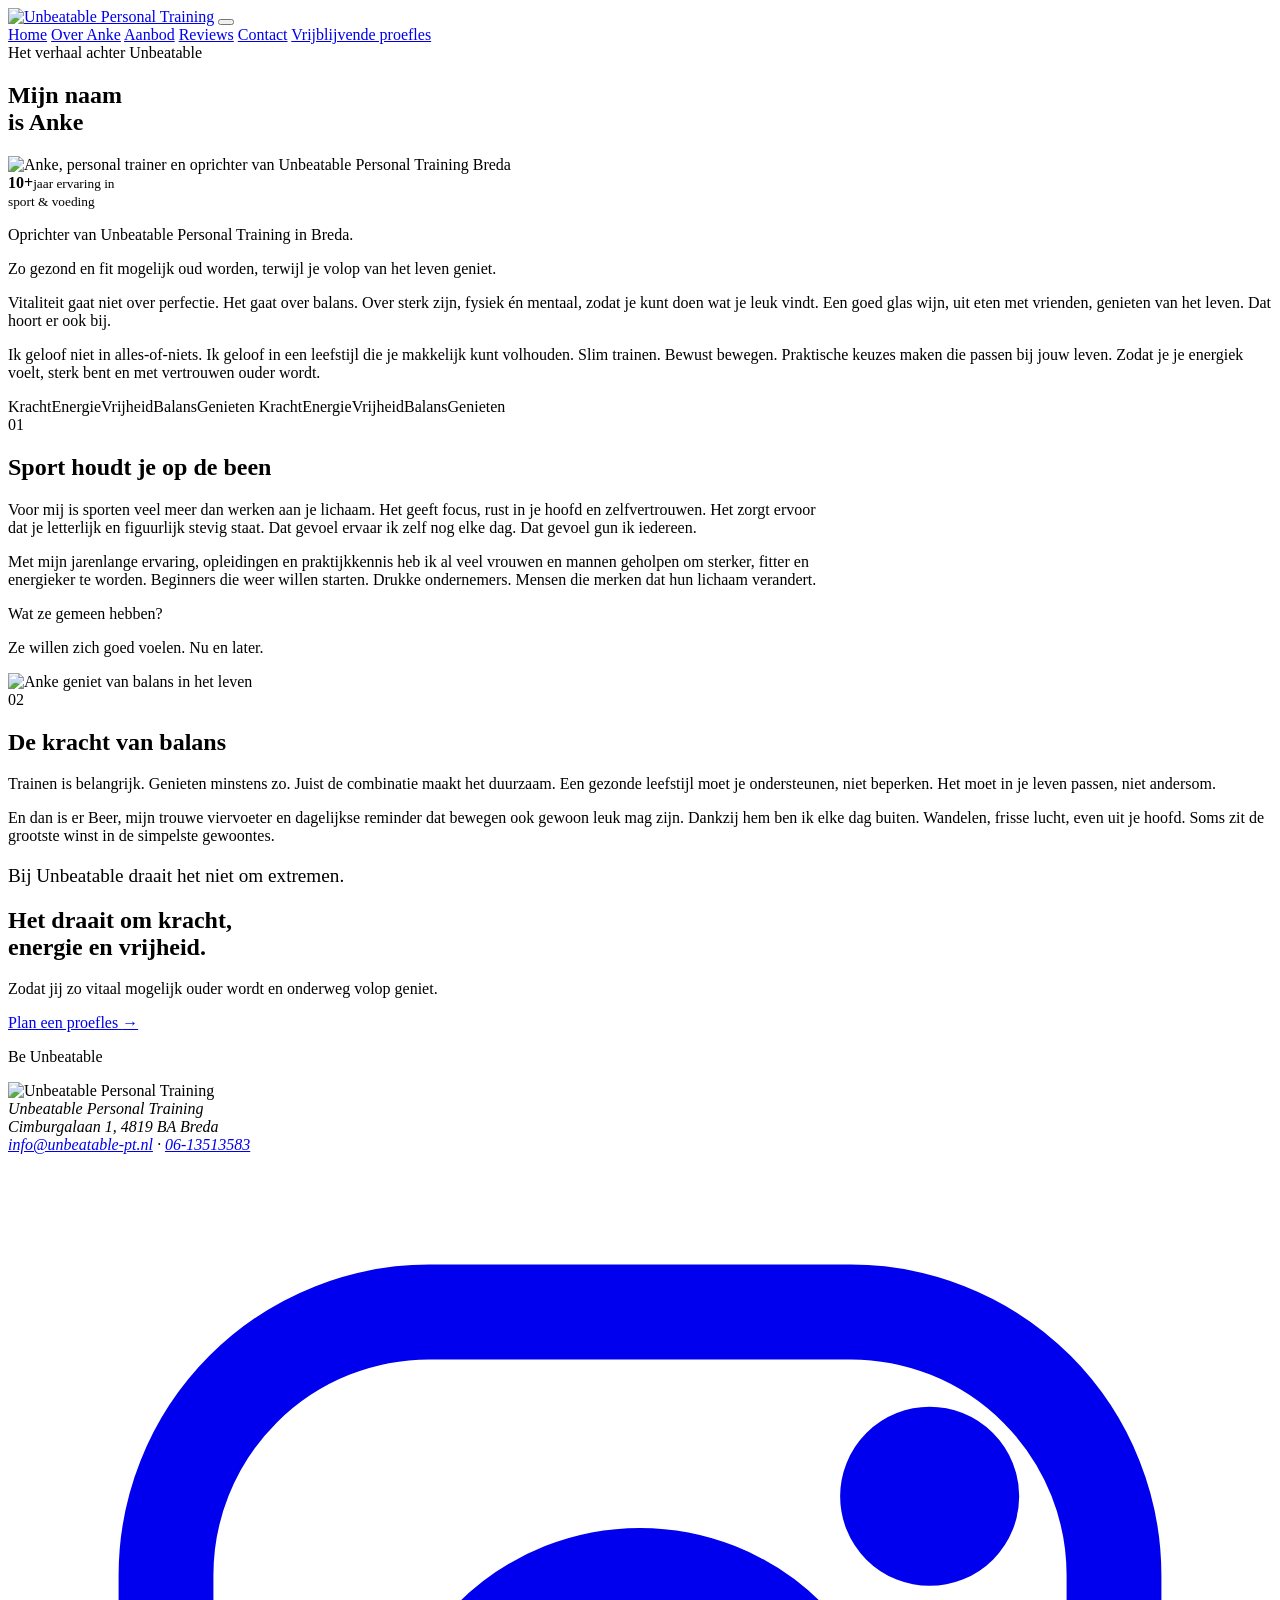
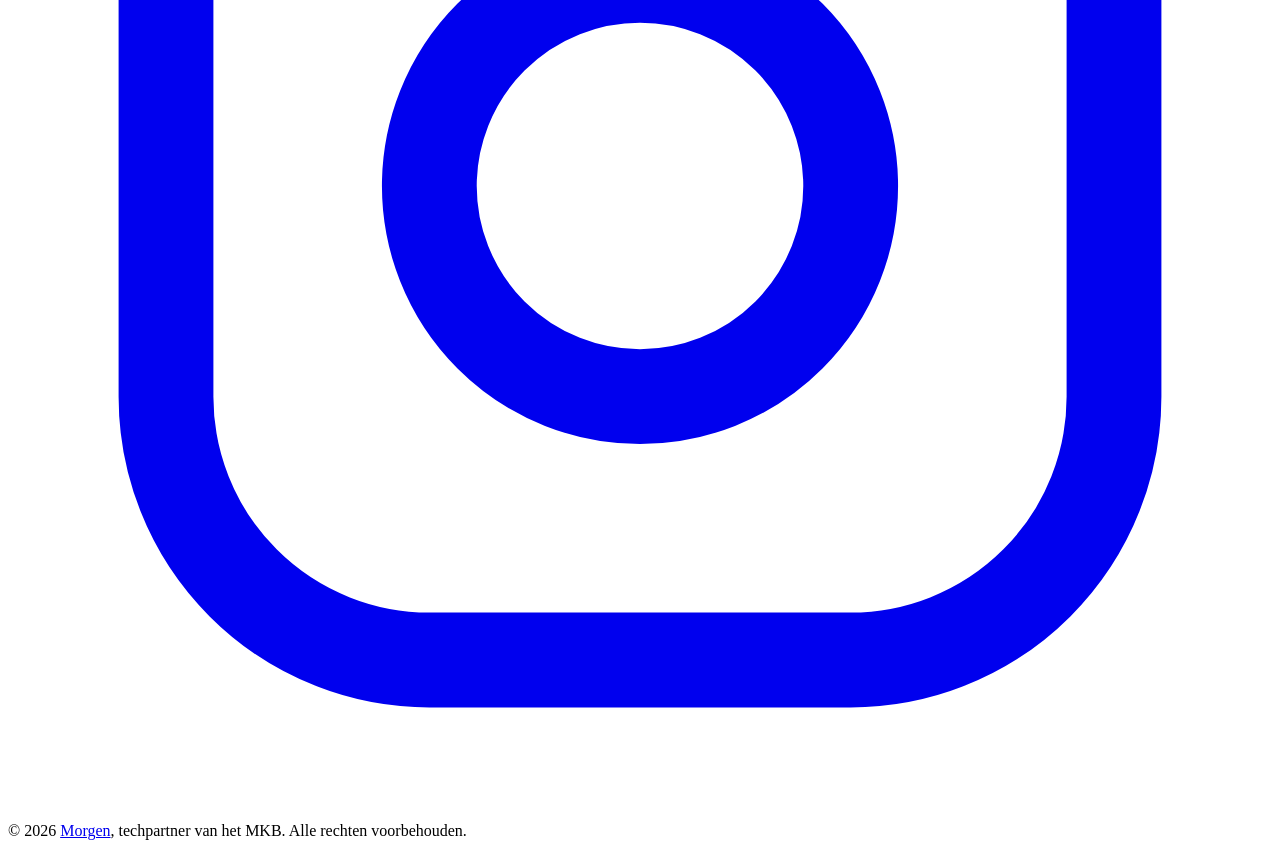
==== over-anke.html @ 2d78e93b "Nieuwe website: HTML-versie van unbeatable-pt.nl" ====
<!doctype html>
<html lang="nl">
<head>
  <meta charset="utf-8">
  <meta name="viewport" content="width=device-width, initial-scale=1">
  <title>Over Anke | Personal Trainer Breda | Unbeatable PT</title>
  <meta name="description" content="Maak kennis met Anke, oprichter van Unbeatable Personal Training in Breda. Sterk, fit en vitaal ouder worden, met balans.">
  <meta property="og:title" content="Unbeatable | Personal Training Breda">
  <meta property="og:description" content="Persoonlijke begeleiding voor mensen die sterker, energieker en klachtenvrij willen leven. Ontdek personal training bij Anke – Unbeatable PT.">
  <meta property="og:type" content="website">
  <meta property="og:image" content="assets/anke-squat.jpg">
  <meta name="twitter:card" content="summary_large_image">
  <link rel="icon" href="assets/logo.png">
  <link rel="preconnect" href="https://fonts.googleapis.com">
  <link rel="preconnect" href="https://fonts.gstatic.com" crossorigin>
  <link href="https://fonts.googleapis.com/css2?family=Bebas+Neue&family=Nunito+Sans:wght@400;600;700;800&display=swap" rel="stylesheet">
  <link rel="stylesheet" href="css/style.css">
  <script type="application/ld+json">
  {"@context":"https://schema.org","@type":"HealthClub","name":"Unbeatable Personal Training","address":{"@type":"PostalAddress","streetAddress":"Cimburgalaan 1","postalCode":"4819 BA","addressLocality":"Breda","addressCountry":"NL"},"email":"info@unbeatable-pt.nl","telephone":"+31613513583","url":"https://unbeatable-pt.nl","aggregateRating":{"@type":"AggregateRating","ratingValue":"5.0","reviewCount":"37"}}
  </script>
</head>
<body>
  <div class="progress" aria-hidden="true"></div>

  <!-- ===== HEADER ===== -->
  <header class="header">
    <div class="wrap">
      <a href="index.html" class="logo"><img src="assets/logo.png" alt="Unbeatable Personal Training"></a>
      <button class="menu-toggle" aria-label="Menu" aria-expanded="false"><span></span><span></span><span></span></button>
      <nav class="nav">
        <a href="index.html#home">Home</a>
        <a href="over-anke.html" class="gold">Over Anke</a>
        <a href="index.html#aanbod">Aanbod</a>
        <a href="index.html#reviews">Reviews</a>
        <a href="index.html#contact">Contact</a>
        <a href="index.html#contact" class="btn">Vrijblijvende proefles</a>
      </nav>
    </div>
  </header>

  <main>
    <section class="page-hero">
      <div class="wrap">
        <span class="eyebrow reveal">Het verhaal achter Unbeatable</span>
        <h1 class="reveal" data-delay="1">Mijn naam<br>is <span class="gold-text">Anke</span></h1>
      </div>
    </section>

    <section style="padding-top:0">
      <div class="wrap split">
        <div class="split__media reveal">
          <div class="frame"><img src="assets/anke-squat.jpg" alt="Anke, personal trainer en oprichter van Unbeatable Personal Training Breda" data-parallax></div>
          <div class="badge"><strong>10+</strong><small>jaar ervaring in<br>sport &amp; voeding</small></div>
        </div>
        <div class="prose reveal" data-delay="1">
          <p class="big">Oprichter van Unbeatable Personal Training in Breda.</p>
          <p class="pull">Zo gezond en fit mogelijk oud worden, terwijl je volop van het leven <span class="gold-text">geniet.</span></p>
          <p>Vitaliteit gaat niet over perfectie. Het gaat over balans. Over sterk zijn, fysiek én mentaal, zodat je kunt doen wat je leuk vindt. Een goed glas wijn, uit eten met vrienden, genieten van het leven. Dat hoort er ook bij.</p>
          <p>Ik geloof niet in alles-of-niets. Ik geloof in een leefstijl die je makkelijk kunt volhouden. Slim trainen. Bewust bewegen. Praktische keuzes maken die passen bij jouw leven. Zodat je je energiek voelt, sterk bent en met vertrouwen ouder wordt.</p>
        </div>
      </div>
    </section>

    <div class="marquee" aria-hidden="true">
      <div class="marquee__track">
        <span>Kracht</span><span>Energie</span><span>Vrijheid</span><span>Balans</span><span>Genieten</span>
        <span>Kracht</span><span>Energie</span><span>Vrijheid</span><span>Balans</span><span>Genieten</span>
      </div>
    </div>

    <section>
      <div class="wrap" style="max-width:820px">
        <div class="prose reveal">
          <span class="eyebrow">01</span>
          <h2>Sport houdt je <span class="gold-text">op de been</span></h2>
          <p class="big">Voor mij is sporten veel meer dan werken aan je lichaam. Het geeft focus, rust in je hoofd en zelfvertrouwen. Het zorgt ervoor dat je letterlijk en figuurlijk stevig staat. Dat gevoel ervaar ik zelf nog elke dag. Dat gevoel gun ik iedereen.</p>
          <p>Met mijn jarenlange ervaring, opleidingen en praktijkkennis heb ik al veel vrouwen en mannen geholpen om sterker, fitter en energieker te worden. Beginners die weer willen starten. Drukke ondernemers. Mensen die merken dat hun lichaam verandert.</p>
          <p>Wat ze gemeen hebben?</p>
          <p class="pull">Ze willen zich goed voelen. <span class="gold-text">Nu en later.</span></p>
        </div>
      </div>
    </section>

    <section style="padding-top:0">
      <div class="wrap split split--reverse">
        <div class="split__media reveal">
          <div class="frame"><img src="assets/anke-champagne.jpg" alt="Anke geniet van balans in het leven" data-parallax></div>
        </div>
        <div class="prose reveal" data-delay="1">
          <span class="eyebrow">02</span>
          <h2>De kracht van <span class="gold-text">balans</span></h2>
          <p class="big">Trainen is belangrijk. Genieten minstens zo. Juist de combinatie maakt het duurzaam. Een gezonde leefstijl moet je ondersteunen, niet beperken. Het moet in je leven passen, niet andersom.</p>
          <p>En dan is er Beer, mijn trouwe viervoeter en dagelijkse reminder dat bewegen ook gewoon leuk mag zijn. Dankzij hem ben ik elke dag buiten. Wandelen, frisse lucht, even uit je hoofd. Soms zit de grootste winst in de simpelste gewoontes.</p>
        </div>
      </div>
    </section>

    <section class="cta-band why">
      <div class="wrap">
        <p class="reveal" style="color:var(--text);font-size:1.2rem;margin-bottom:.4rem">Bij Unbeatable draait het niet om extremen.</p>
        <h2 class="reveal" data-delay="1">Het draait om kracht,<br><span class="gold-text">energie en vrijheid.</span></h2>
        <p class="reveal" data-delay="2">Zodat jij zo vitaal mogelijk ouder wordt en onderweg volop geniet.</p>
        <a href="index.html#contact" class="btn reveal" data-delay="3">Plan een proefles <span class="arrow">→</span></a>
      </div>
    </section>
  </main>

  <!-- ===== FOOTER ===== -->
  <footer class="footer">
    <div class="wrap">
      <p class="footer__big" aria-hidden="true">Be Unbeatable</p>
      <div class="footer__row">
        <img src="assets/logo.png" alt="Unbeatable Personal Training">
        <address>
          Unbeatable Personal Training<br>
          Cimburgalaan 1, 4819 BA Breda<br>
          <a href="mailto:info@unbeatable-pt.nl">info@unbeatable-pt.nl</a> · <a href="tel:+31613513583">06-13513583</a>
        </address>
        <div class="socials">
          <a href="https://www.instagram.com/unbeatablept" target="_blank" rel="noopener" aria-label="Instagram"><svg viewBox="0 0 24 24" fill="none" stroke="currentColor" stroke-width="1.8"><rect x="3" y="3" width="18" height="18" rx="5"/><circle cx="12" cy="12" r="4"/><circle cx="17.5" cy="6.5" r=".8" fill="currentColor"/></svg></a>
        </div>
      </div>
      <div class="footer__bottom">© <span data-year>2026</span> <a href="https://morgencompany.com/" target="_blank" rel="noopener">Morgen</a>, techpartner van het MKB. Alle rechten voorbehouden.</div>
    </div>
  </footer>

  <script src="js/main.js"></script>
</body>
</html>
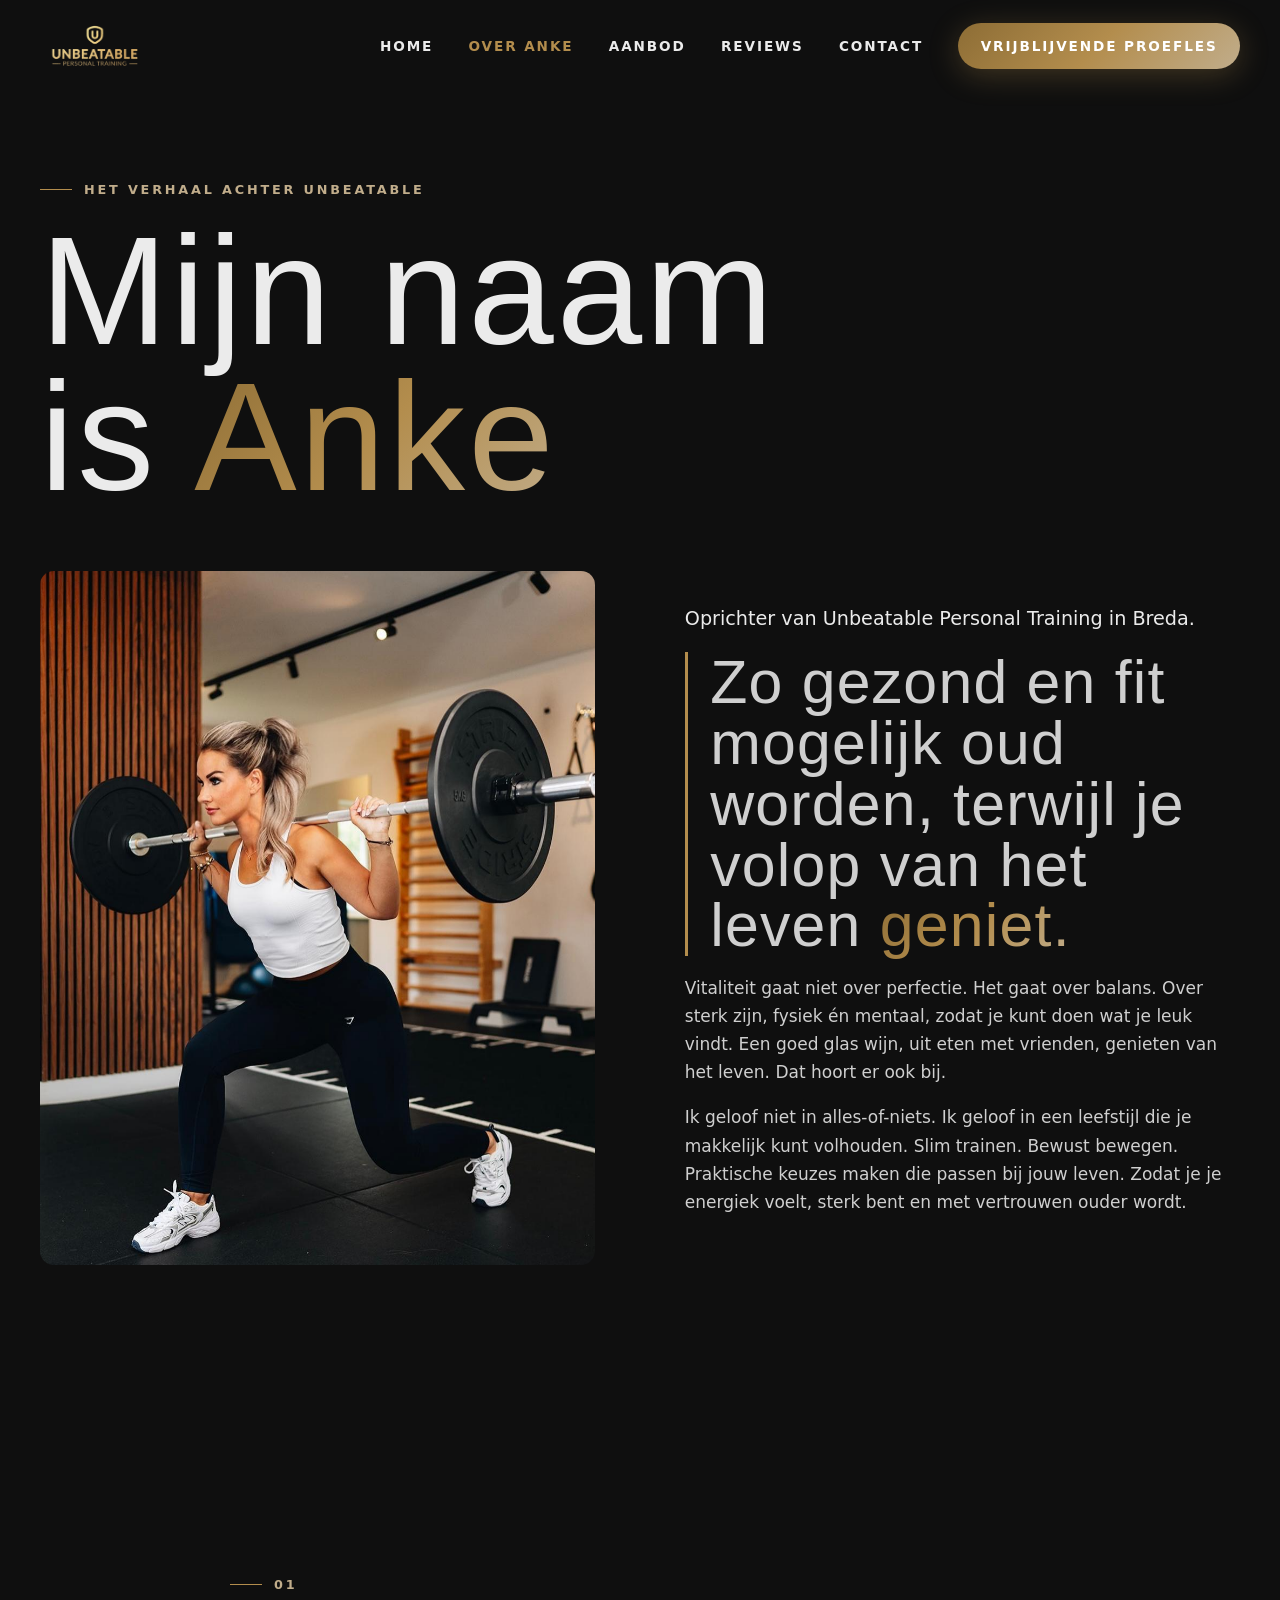
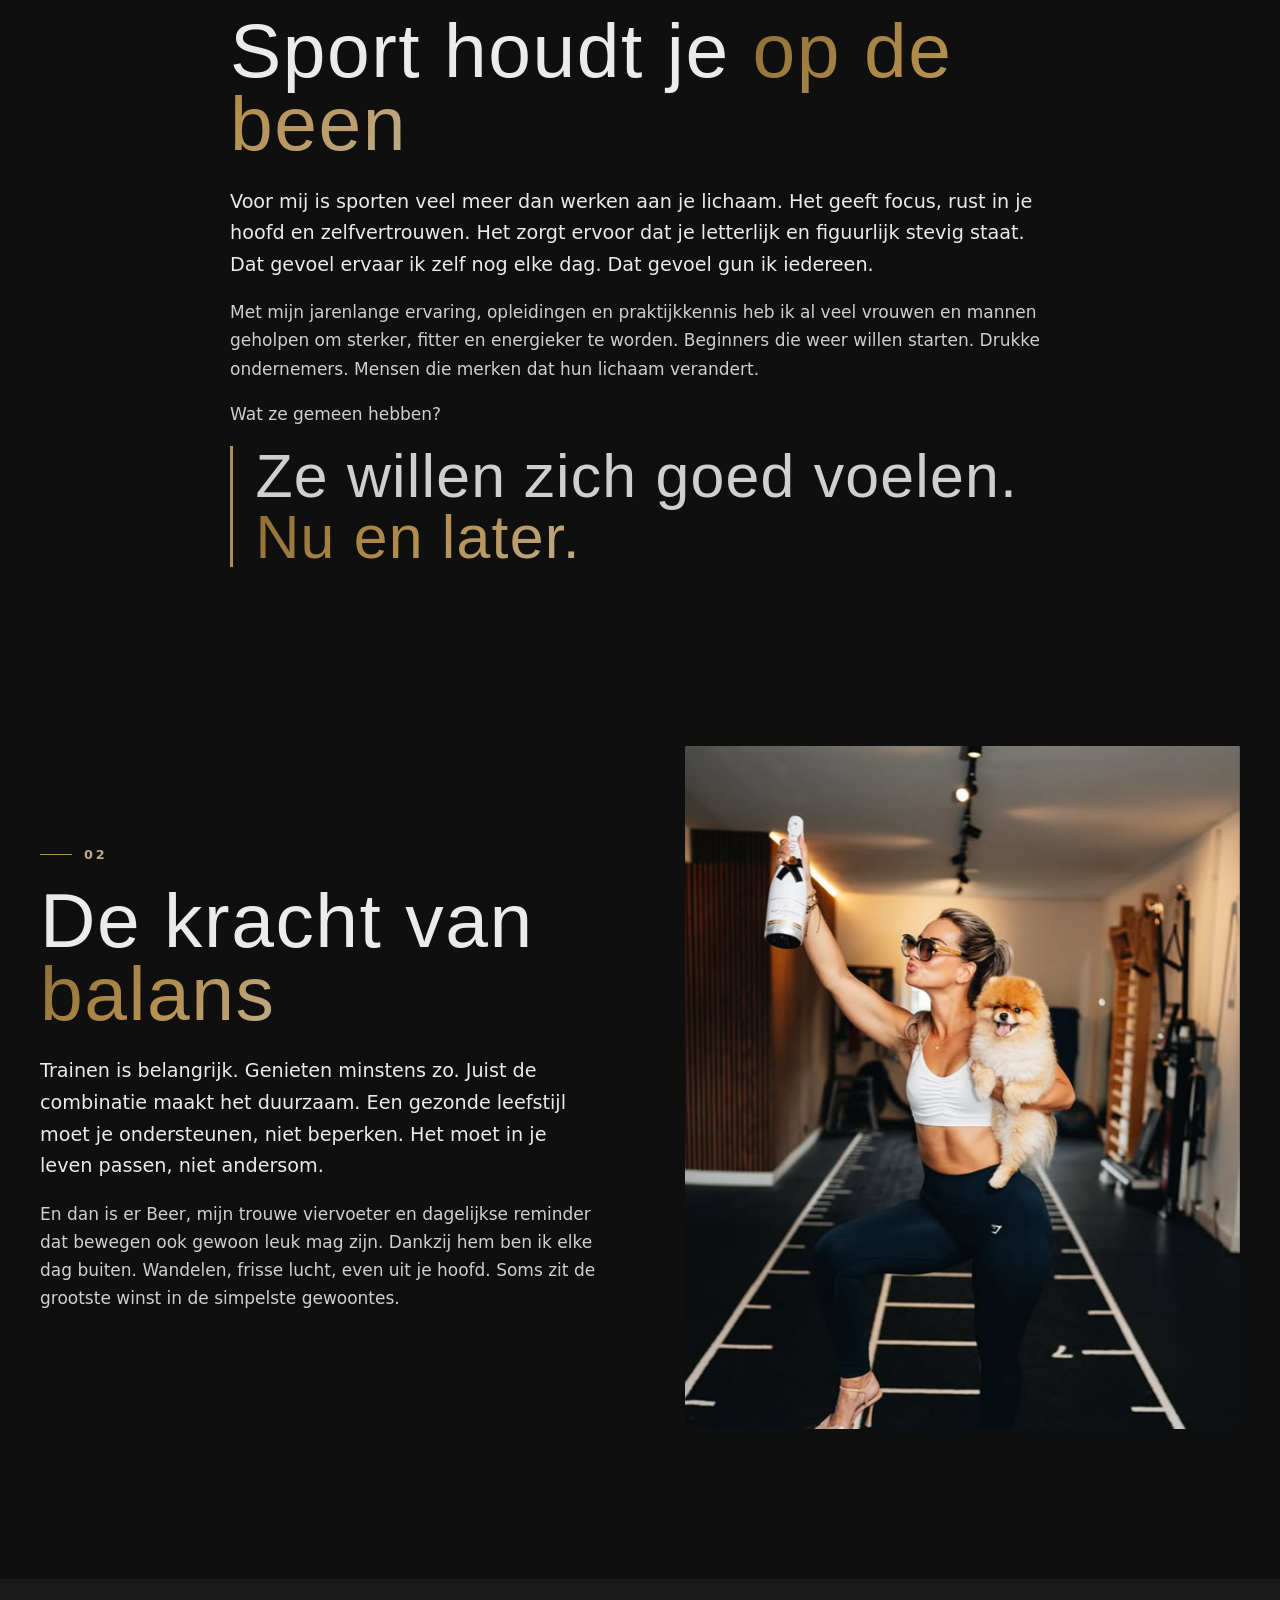
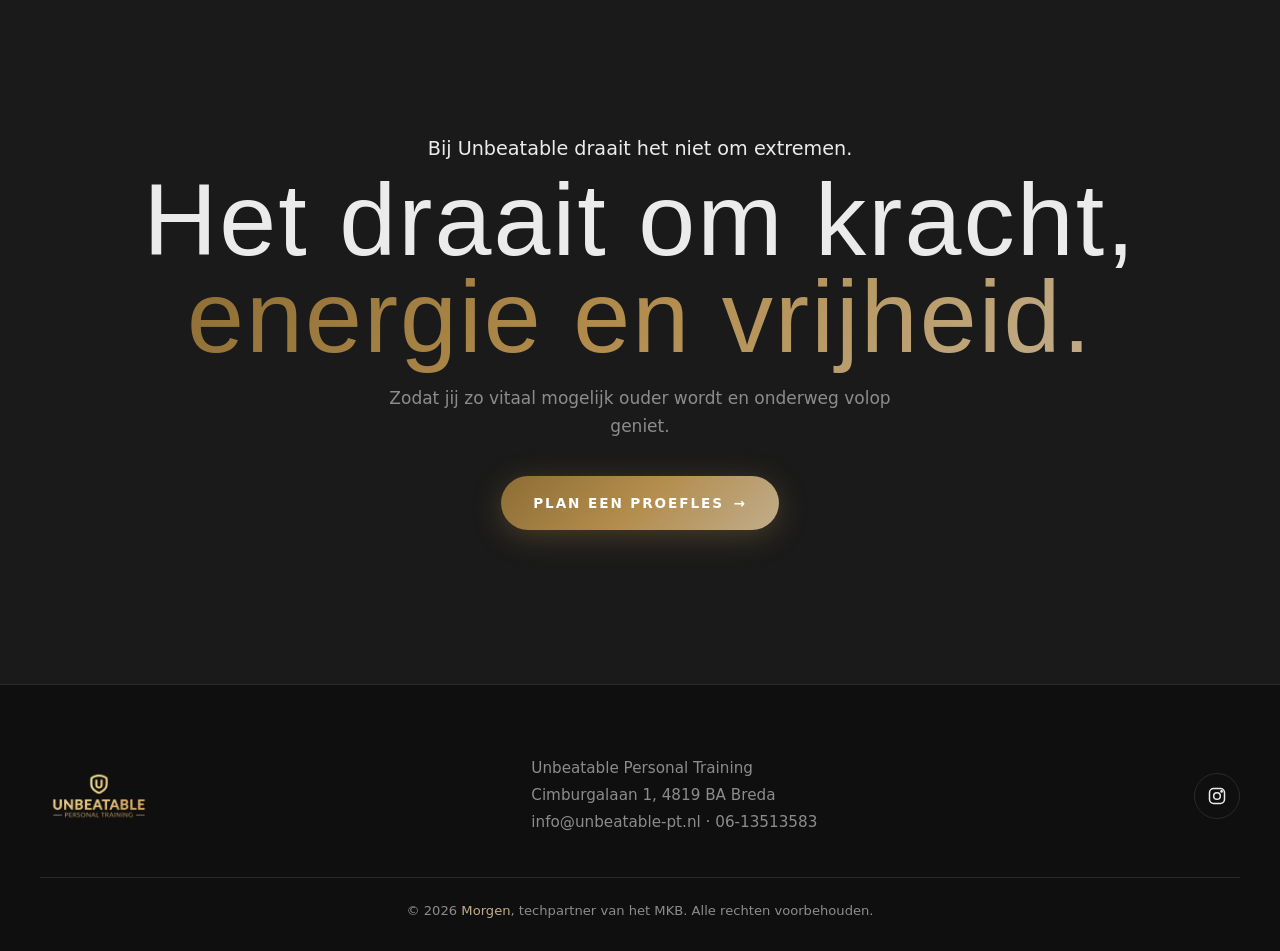
==== commit 64ddb2a6: "Groepslessen, Instagram, lopende band en extra decoratie verwijderd; reviews als scrollbare rij" ====
--- a/over-anke.html
+++ b/over-anke.html
@@ -50,7 +50,6 @@
       <div class="wrap split">
         <div class="split__media reveal">
           <div class="frame"><img src="assets/anke-squat.jpg" alt="Anke, personal trainer en oprichter van Unbeatable Personal Training Breda" data-parallax></div>
-          <div class="badge"><strong>10+</strong><small>jaar ervaring in<br>sport &amp; voeding</small></div>
         </div>
         <div class="prose reveal" data-delay="1">
           <p class="big">Oprichter van Unbeatable Personal Training in Breda.</p>
@@ -60,13 +59,6 @@
         </div>
       </div>
     </section>
-
-    <div class="marquee" aria-hidden="true">
-      <div class="marquee__track">
-        <span>Kracht</span><span>Energie</span><span>Vrijheid</span><span>Balans</span><span>Genieten</span>
-        <span>Kracht</span><span>Energie</span><span>Vrijheid</span><span>Balans</span><span>Genieten</span>
-      </div>
-    </div>
 
     <section>
       <div class="wrap" style="max-width:820px">
@@ -108,7 +100,6 @@
   <!-- ===== FOOTER ===== -->
   <footer class="footer">
     <div class="wrap">
-      <p class="footer__big" aria-hidden="true">Be Unbeatable</p>
       <div class="footer__row">
         <img src="assets/logo.png" alt="Unbeatable Personal Training">
         <address>
--- a/css/style.css
+++ b/css/style.css
@@ -0,0 +1,376 @@
+/* =========================================================
+   Unbeatable Personal Training — stylesheet
+   Kleuren en lettertypes pas je centraal aan in :root
+   ========================================================= */
+
+:root {
+  --bg: #0f0f0f;
+  --surface: #1a1a1a;
+  --elevated: #242424;
+  --line: #2a2a2a;
+  --text: #ebebeb;
+  --muted: #8c8c8c;
+  --gold: #b38d4d;
+  --gold-light: #c1ad8b;
+  --gold-dark: #8d6d35;
+  --gold-grad: linear-gradient(135deg, #8d6d35, #b38d4d 50%, #c1ad8b);
+  --whatsapp: #25d366;
+
+  --font-display: "Bebas Neue", Impact, sans-serif;
+  --font-body: "Nunito Sans", system-ui, sans-serif;
+
+  --radius: 14px;
+  --wrap: 1200px;
+  --ease: cubic-bezier(.2, .7, .2, 1);
+}
+
+*, *::before, *::after { box-sizing: border-box; }
+html { scroll-behavior: smooth; }
+body {
+  margin: 0;
+  background: var(--bg);
+  color: var(--text);
+  font-family: var(--font-body);
+  font-size: 17px;
+  line-height: 1.65;
+  -webkit-font-smoothing: antialiased;
+  overflow-x: hidden;
+}
+img { max-width: 100%; display: block; }
+a { color: inherit; text-decoration: none; }
+::selection { background: var(--gold); color: #fff; }
+
+.wrap { width: min(var(--wrap), 100% - 32px); margin-inline: auto; }
+
+h1, h2, h3, .display {
+  font-family: var(--font-display);
+  font-weight: 400;
+  letter-spacing: .02em;
+  line-height: .95;
+  margin: 0;
+}
+h2 { font-size: clamp(2.6rem, 6vw, 4.8rem); }
+h3 { font-size: 2rem; }
+.gold { color: var(--gold); }
+.gold-text {
+  background: var(--gold-grad);
+  -webkit-background-clip: text; background-clip: text;
+  color: transparent;
+}
+.eyebrow {
+  display: inline-flex; align-items: center; gap: .75rem;
+  font-size: .8rem; font-weight: 700; letter-spacing: .22em; text-transform: uppercase;
+  color: var(--gold-light); margin-bottom: 1.2rem;
+}
+.eyebrow::before { content: ""; width: 32px; height: 1px; background: var(--gold); }
+
+section { position: relative; padding: clamp(80px, 12vw, 150px) 0; }
+
+/* ---------- Knoppen ---------- */
+.btn {
+  position: relative; display: inline-flex; align-items: center; gap: .6rem;
+  padding: 1rem 2rem; border-radius: 999px;
+  font-weight: 800; font-size: .85rem; letter-spacing: .14em; text-transform: uppercase;
+  background: var(--gold-grad); color: #fff;
+  box-shadow: 0 6px 30px rgba(179, 141, 77, .3);
+  overflow: hidden; isolation: isolate;
+  transition: transform .4s var(--ease), box-shadow .4s var(--ease);
+  border: 0; cursor: pointer; font-family: inherit;
+}
+.btn::after {
+  content: ""; position: absolute; inset: 0; z-index: -1;
+  background: linear-gradient(120deg, transparent 30%, rgba(255,255,255,.35) 50%, transparent 70%);
+  transform: translateX(-120%); transition: transform .8s var(--ease);
+}
+.btn:hover { transform: translateY(-3px); box-shadow: 0 12px 40px rgba(179, 141, 77, .45); }
+.btn:hover::after { transform: translateX(120%); }
+.btn .arrow { transition: transform .4s var(--ease); }
+.btn:hover .arrow { transform: translateX(4px); }
+.btn--ghost { background: transparent; border: 1px solid var(--gold); box-shadow: none; color: var(--gold-light); }
+.btn--ghost:hover { background: rgba(179,141,77,.1); box-shadow: none; }
+
+/* ---------- Header ---------- */
+.header {
+  position: fixed; inset: 0 0 auto; z-index: 50;
+  padding: 18px 0;
+  transition: background .4s, padding .4s, backdrop-filter .4s;
+}
+.header.is-scrolled {
+  background: rgba(15,15,15,.78);
+  backdrop-filter: blur(14px); -webkit-backdrop-filter: blur(14px);
+  padding: 10px 0; border-bottom: 1px solid var(--line);
+}
+.header .wrap { display: flex; align-items: center; justify-content: space-between; gap: 1rem; }
+.logo img { height: 56px; width: auto; transition: height .4s; }
+.header.is-scrolled .logo img { height: 44px; }
+.nav { display: flex; align-items: center; gap: 2.2rem; }
+.nav a:not(.btn) {
+  font-size: .85rem; font-weight: 700; letter-spacing: .14em; text-transform: uppercase;
+  position: relative; padding: .3rem 0;
+}
+.nav a:not(.btn)::after {
+  content: ""; position: absolute; left: 0; bottom: 0; height: 1px; width: 100%;
+  background: var(--gold); transform: scaleX(0); transform-origin: right; transition: transform .4s var(--ease);
+}
+.nav a:not(.btn):hover::after { transform: scaleX(1); transform-origin: left; }
+.nav .btn { padding: .75rem 1.4rem; }
+.menu-toggle { display: none; background: none; border: 0; color: var(--text); cursor: pointer; padding: 8px; }
+.menu-toggle span { display: block; width: 26px; height: 2px; background: currentColor; margin: 6px 0; transition: transform .4s var(--ease), opacity .3s; }
+.menu-open .menu-toggle span:nth-child(1) { transform: translateY(8px) rotate(45deg); }
+.menu-open .menu-toggle span:nth-child(2) { opacity: 0; }
+.menu-open .menu-toggle span:nth-child(3) { transform: translateY(-8px) rotate(-45deg); }
+
+@media (max-width: 860px) {
+  .menu-toggle { display: block; z-index: 2; }
+  .nav {
+    position: fixed; inset: 0; flex-direction: column; justify-content: center; gap: 2rem;
+    background: rgba(10,10,10,.97); backdrop-filter: blur(10px);
+    clip-path: circle(0 at calc(100% - 40px) 40px); transition: clip-path .7s var(--ease);
+  }
+  .nav a:not(.btn) { font-family: var(--font-display); font-size: 2.6rem; letter-spacing: .04em; font-weight: 400; }
+  .menu-open .nav { clip-path: circle(150% at calc(100% - 40px) 40px); }
+}
+
+/* ---------- Hero ---------- */
+.hero {
+  min-height: 100svh; display: grid; place-items: center; text-align: center;
+  padding: 140px 0 100px; overflow: hidden;
+}
+.hero__bg { position: absolute; inset: -6% 0; z-index: -2; }
+.hero__bg img {
+  width: 100%; height: 100%; object-fit: cover; object-position: center 30%;
+  animation: kenburns 18s ease-out forwards;
+}
+@keyframes kenburns { from { transform: scale(1.18); } to { transform: scale(1); } }
+.hero::before {
+  content: ""; position: absolute; inset: 0; z-index: -1;
+  background:
+    radial-gradient(ellipse at center, rgba(15,15,15,.35), rgba(15,15,15,.85) 75%),
+    linear-gradient(to bottom, rgba(15,15,15,.4), rgba(15,15,15,.2) 40%, var(--bg));
+}
+.hero h1 { font-size: clamp(3.4rem, 11vw, 9rem); }
+.hero h1 .line { display: block; overflow: hidden; padding-bottom: .04em; }
+.hero h1 .line > span { display: inline-block; transform: translateY(105%); animation: rise 1.1s var(--ease) forwards; }
+.hero h1 .line:nth-child(2) > span { animation-delay: .15s; }
+@keyframes rise { to { transform: translateY(0); } }
+.hero p.lead { max-width: 640px; margin: 1.6rem auto 1rem; font-size: 1.15rem; color: #d4d4d4; }
+.hero .quote { font-style: italic; color: var(--gold-light); margin-bottom: 2.4rem; }
+.hero .fade-in { opacity: 0; animation: fadeUp 1s var(--ease) forwards; }
+.hero .d1 { animation-delay: .5s; } .hero .d2 { animation-delay: .7s; } .hero .d3 { animation-delay: .9s; }
+@keyframes fadeUp { from { opacity: 0; transform: translateY(20px); } to { opacity: 1; transform: none; } }
+.hero__cta { display: flex; gap: 1rem; justify-content: center; flex-wrap: wrap; }
+
+.scroll-hint {
+  position: absolute; bottom: 28px; left: 50%; transform: translateX(-50%);
+  width: 26px; height: 42px; border: 1.5px solid rgba(255,255,255,.4); border-radius: 20px;
+}
+.scroll-hint::after {
+  content: ""; position: absolute; top: 8px; left: 50%; width: 3px; height: 8px; margin-left: -1.5px;
+  background: var(--gold); border-radius: 3px; animation: scrolly 1.8s infinite;
+}
+@keyframes scrolly { 0% { opacity: 0; transform: translateY(0); } 30% { opacity: 1; } 100% { opacity: 0; transform: translateY(14px); } }
+
+/* ---------- Split (welkom / over) ---------- */
+.split { display: grid; grid-template-columns: 1fr 1fr; gap: clamp(40px, 7vw, 100px); align-items: center; }
+.split--reverse .split__media { order: 2; }
+@media (max-width: 860px) { .split { grid-template-columns: 1fr; } .split--reverse .split__media { order: 0; } }
+.split__media { position: relative; }
+.split__media .frame { border-radius: var(--radius); overflow: hidden; aspect-ratio: 4/5; }
+.split__media .frame img { width: 100%; height: 115%; object-fit: cover; will-change: transform; }
+
+.prose p { color: #cfcfcf; margin: 0 0 1.1rem; }
+.prose .big { font-size: 1.2rem; color: var(--text); }
+.prose h2 { margin-bottom: 1.6rem; }
+.stack-lines { list-style: none; padding: 0; margin: 1.6rem 0 2.2rem; }
+.stack-lines li {
+  font-family: var(--font-display); font-size: clamp(1.6rem, 3vw, 2.2rem); letter-spacing: .03em;
+  padding: .55rem 0; border-bottom: 1px solid var(--line); display: flex; align-items: center; gap: 1rem;
+}
+.stack-lines li.yes { color: var(--gold-light); }
+
+/* ---------- Stats ---------- */
+.stats { display: grid; grid-template-columns: repeat(2, 1fr); border-block: 1px solid var(--line); }
+.stat { padding: 46px 20px; text-align: center; }
+.stat + .stat { border-left: 1px solid var(--line); }
+.stat .num { font-family: var(--font-display); font-size: clamp(3rem, 7vw, 5.5rem); line-height: 1; }
+.stat .lbl { font-size: .78rem; letter-spacing: .18em; text-transform: uppercase; color: var(--muted); margin-top: .5rem; }
+@media (max-width: 640px) { .stats { grid-template-columns: 1fr; } .stat + .stat { border-left: 0; border-top: 1px solid var(--line); } }
+
+/* ---------- Aanbod ---------- */
+.section-head { display: flex; justify-content: space-between; align-items: end; gap: 2rem; margin-bottom: 56px; flex-wrap: wrap; }
+.section-head p { max-width: 420px; color: var(--muted); margin: 0; }
+.cards { display: grid; grid-template-columns: repeat(3, 1fr); gap: 24px; }
+.cards--two { grid-template-columns: repeat(2, 1fr); }
+@media (max-width: 960px) { .cards, .cards--two { grid-template-columns: 1fr; } }
+.card {
+  position: relative; border-radius: var(--radius); overflow: hidden; min-height: 560px;
+  display: flex; flex-direction: column; justify-content: flex-end;
+  background: var(--surface); border: 1px solid var(--line);
+  transform-style: preserve-3d; transition: transform .5s var(--ease), border-color .5s;
+}
+.card:hover { border-color: rgba(179,141,77,.6); }
+.card__img { position: absolute; inset: 0; }
+.card__img img { width: 100%; height: 100%; object-fit: cover; transition: transform 1.2s var(--ease), filter .6s; filter: grayscale(.35); }
+.card:hover .card__img img { transform: scale(1.08); filter: grayscale(0); }
+.card__img::after { content: ""; position: absolute; inset: 0; background: linear-gradient(to top, rgba(10,10,10,.97) 38%, rgba(10,10,10,.2) 80%); }
+.card__body { position: relative; padding: 32px 28px; }
+.card__num { position: absolute; top: 22px; right: 26px; font-family: var(--font-display); font-size: 1.1rem; color: var(--gold-light); letter-spacing: .2em; }
+.card__tag {
+  display: inline-block; font-size: .72rem; font-weight: 800; letter-spacing: .16em; text-transform: uppercase;
+  color: var(--gold-light); border: 1px solid rgba(179,141,77,.5); padding: .3rem .8rem; border-radius: 999px; margin-bottom: 1rem;
+}
+.card__tag--soon { background: var(--gold); color: #111; border-color: var(--gold); }
+.card h3 { font-size: 2.6rem; margin-bottom: .3rem; }
+.card .sub { color: var(--gold-light); font-weight: 700; margin: 0 0 .3rem; }
+.card .meta { color: var(--muted); font-size: .9rem; margin: 0 0 1rem; }
+.card .desc { color: #cfcfcf; font-size: .98rem; margin: 0 0 1.6rem; }
+.card .link {
+  font-weight: 800; font-size: .8rem; letter-spacing: .16em; text-transform: uppercase; color: var(--gold-light);
+  display: inline-flex; align-items: center; gap: .5rem;
+}
+.card .link .arrow { transition: transform .4s var(--ease); }
+.card:hover .link .arrow { transform: translateX(6px); }
+
+/* ---------- Waarom ---------- */
+.why { background: var(--surface); }
+.why-grid { display: grid; grid-template-columns: 1fr 1.1fr; gap: clamp(40px, 7vw, 100px); align-items: start; }
+@media (max-width: 860px) { .why-grid { grid-template-columns: 1fr; } }
+.why h2 { position: sticky; top: 120px; }
+.why-list { list-style: none; margin: 0; padding: 0; counter-reset: why; }
+.why-list li {
+  counter-increment: why; display: grid; grid-template-columns: 64px 1fr; gap: .3rem 1rem; align-items: baseline;
+  padding: 26px 0; border-bottom: 1px solid var(--line); font-size: 1.2rem; font-weight: 600;
+  transition: padding-left .5s var(--ease), color .4s;
+}
+.why-list li::before { content: "0" counter(why); font-family: var(--font-display); font-size: 1.6rem; color: var(--gold); }
+.why-list li:hover { padding-left: 14px; color: #fff; }
+.why-list li small { grid-column: 2; display: block; font-weight: 400; font-size: .95rem; color: var(--muted); margin-top: .2rem; }
+
+/* ---------- Reviews ---------- */
+.review { overflow: hidden; }
+.review__head { display: flex; justify-content: space-between; align-items: end; gap: 2rem; flex-wrap: wrap; margin-bottom: 64px; }
+.gscore {
+  display: inline-flex; align-items: center; gap: 1rem; padding: 16px 22px 16px 16px;
+  background: var(--surface); border: 1px solid var(--line); border-radius: var(--radius);
+  transition: border-color .4s, transform .4s var(--ease);
+}
+.gscore:hover { border-color: var(--gold); transform: translateY(-3px); }
+.gscore__g {
+  width: 46px; height: 46px; border-radius: 50%; display: grid; place-items: center; background: #fff; color: #4285f4;
+  font: 800 1.5rem/1 var(--font-body);
+}
+.gscore__num { font-family: var(--font-display); font-size: 3rem; line-height: 1; }
+.gscore small { display: block; color: var(--muted); font-size: .82rem; }
+.gscore__cta { font-weight: 800; font-size: .78rem; letter-spacing: .14em; text-transform: uppercase; color: var(--gold-light); padding-left: 1rem; border-left: 1px solid var(--line); }
+.stars { color: var(--gold); letter-spacing: .15em; }
+
+.featured { margin: 0 auto 72px; max-width: 900px; text-align: center; }
+.review__mark { font-family: Georgia, serif; font-size: 12rem; line-height: .6; color: var(--gold); opacity: .3; height: 80px; }
+.featured blockquote { margin: 0 0 1.4rem; font-size: clamp(1.1rem, 1.8vw, 1.35rem); color: #dcdcdc; font-style: italic; }
+.featured .hl { color: var(--gold-light); font-style: normal; font-weight: 700; }
+.featured figcaption { font-family: var(--font-display); font-size: 1.6rem; letter-spacing: .08em; }
+
+.rcard {
+  margin: 0; width: min(360px, 82vw); flex: none; scroll-snap-align: start; display: flex; flex-direction: column; gap: 14px;
+  background: var(--surface); border: 1px solid var(--line); border-radius: var(--radius); padding: 26px;
+  transition: border-color .4s, transform .4s var(--ease);
+}
+.rcard:hover { border-color: rgba(179,141,77,.6); transform: translateY(-4px); }
+.rcard blockquote { margin: 0; color: #d6d6d6; font-size: .98rem; flex: 1; }
+.rcard figcaption { font-weight: 800; font-size: .95rem; display: flex; justify-content: space-between; align-items: baseline; gap: 1rem; }
+.rcard figcaption span { font-weight: 600; font-size: .75rem; color: var(--muted); letter-spacing: .08em; text-transform: uppercase; }
+@media (max-width: 640px) { .gscore__cta { display: none; } }
+.rslider__track {
+  display: flex; gap: 20px; overflow-x: auto; scroll-snap-type: x mandatory; scroll-behavior: smooth;
+  padding: 6px 2px 18px; scrollbar-width: thin; scrollbar-color: var(--gold-dark) transparent;
+}
+.rslider__track::-webkit-scrollbar { height: 6px; }
+.rslider__track::-webkit-scrollbar-thumb { background: var(--gold-dark); border-radius: 3px; }
+.rslider__track:focus-visible { outline: 1px solid var(--gold); outline-offset: 4px; border-radius: var(--radius); }
+.rslider__nav { display: flex; justify-content: flex-end; gap: 10px; margin-top: 14px; }
+.rslider__btn {
+  width: 48px; height: 48px; border-radius: 50%; border: 1px solid var(--line); background: var(--surface);
+  color: var(--gold-light); font-size: 1.2rem; cursor: pointer; transition: border-color .3s, background .3s, opacity .3s;
+}
+.rslider__btn:hover { border-color: var(--gold); background: var(--elevated); }
+.rslider__btn:disabled { opacity: .35; cursor: default; }
+.review__cta { text-align: center; margin-top: 40px; }
+
+.hero__rating {
+  display: inline-flex; align-items: center; gap: .6rem; margin-bottom: 1.6rem; padding: .5rem 1rem;
+  border: 1px solid rgba(255,255,255,.18); border-radius: 999px; background: rgba(15,15,15,.45); backdrop-filter: blur(8px);
+  font-size: .88rem; font-weight: 700; transition: border-color .3s;
+}
+.hero__rating:hover { border-color: var(--gold); }
+
+/* ---------- Contact ---------- */
+.contact { background: var(--surface); }
+.contact-head { max-width: 640px; margin-bottom: 48px; }
+.contact-head p { color: #cfcfcf; font-size: 1.15rem; margin: 1.4rem 0 0; }
+.contact-tiles { display: grid; grid-template-columns: 1fr 1fr; gap: 20px; }
+@media (max-width: 760px) { .contact-tiles { grid-template-columns: 1fr; } }
+.ctile {
+  position: relative; display: grid; gap: .5rem; padding: clamp(28px, 4vw, 44px);
+  background: var(--bg); border: 1px solid var(--line); border-radius: var(--radius); overflow: hidden; isolation: isolate;
+  transition: border-color .4s, transform .4s var(--ease);
+}
+.ctile::before {
+  content: ""; position: absolute; inset: 0; z-index: -1; background: var(--gold-grad);
+  transform: translateY(101%); transition: transform .6s var(--ease);
+}
+.ctile:hover { border-color: var(--gold); transform: translateY(-4px); }
+.ctile:hover::before { transform: none; }
+.ctile svg { width: 34px; height: 34px; color: var(--gold); margin-bottom: 1rem; transition: color .4s; }
+.ctile__label { font-size: .8rem; font-weight: 800; letter-spacing: .18em; text-transform: uppercase; color: var(--muted); transition: color .4s; }
+.ctile__value { font-family: var(--font-display); font-size: clamp(2rem, 4.4vw, 3.2rem); line-height: 1; letter-spacing: .02em; overflow-wrap: anywhere; }
+.ctile__arrow { position: absolute; top: clamp(28px, 4vw, 44px); right: clamp(28px, 4vw, 44px); font-size: 1.6rem; color: var(--gold-light); transition: transform .4s var(--ease), color .4s; }
+.ctile:hover svg, .ctile:hover .ctile__label, .ctile:hover .ctile__arrow { color: #111; }
+.ctile:hover .ctile__value { color: #111; }
+.ctile:hover .ctile__arrow { transform: translateX(6px); }
+.contact-address { display: flex; align-items: center; gap: .7rem; color: var(--muted); margin: 32px 0 0; }
+.contact-address svg { width: 20px; height: 20px; color: var(--gold); flex: none; }
+
+/* ---------- Footer ---------- */
+.footer { padding: 70px 0 30px; border-top: 1px solid var(--line); }
+.footer__row { display: flex; justify-content: space-between; align-items: center; gap: 2rem; flex-wrap: wrap; }
+.footer__row img { height: 60px; width: auto; }
+.footer__row address { font-style: normal; color: var(--muted); font-size: .95rem; line-height: 1.8; }
+.footer__row address a:hover { color: var(--gold-light); }
+.socials { display: flex; gap: 12px; }
+.socials a {
+  width: 46px; height: 46px; border-radius: 50%; border: 1px solid var(--line); display: grid; place-items: center;
+  transition: background .3s, border-color .3s, transform .3s var(--ease);
+}
+.socials a:hover { background: var(--gold); border-color: var(--gold); transform: translateY(-3px); }
+.socials svg { width: 20px; height: 20px; }
+.footer__bottom { margin-top: 40px; padding-top: 22px; border-top: 1px solid var(--line); color: var(--muted); font-size: .82rem; text-align: center; }
+.footer__bottom a { color: var(--gold-light); }
+
+/* ---------- Scroll-animaties ---------- */
+.reveal { opacity: 0; transform: translateY(40px); transition: opacity 1s var(--ease), transform 1s var(--ease); }
+.reveal.is-visible { opacity: 1; transform: none; }
+.reveal[data-delay="1"] { transition-delay: .12s; }
+.reveal[data-delay="2"] { transition-delay: .24s; }
+.reveal[data-delay="3"] { transition-delay: .36s; }
+
+.progress { position: fixed; top: 0; left: 0; height: 2px; width: 100%; background: var(--gold-grad); transform-origin: left; transform: scaleX(0); z-index: 60; }
+
+/* ---------- Over-pagina ---------- */
+.page-hero { padding: 170px 0 60px; }
+.page-hero h1 { font-size: clamp(3.6rem, 12vw, 10rem); }
+.chapter { padding: 60px 0; }
+.chapter h2 { margin-bottom: 1.4rem; }
+.pull {
+  font-family: var(--font-display); font-size: clamp(2.2rem, 5vw, 3.8rem); line-height: 1; letter-spacing: .02em;
+  border-left: 3px solid var(--gold); padding-left: 1.4rem; margin: 2.4rem 0;
+}
+.cta-band { text-align: center; padding: clamp(90px, 12vw, 160px) 0; }
+.cta-band h2 { font-size: clamp(3rem, 8vw, 6.5rem); margin-bottom: 1.2rem; }
+.cta-band p { color: var(--muted); max-width: 520px; margin: 0 auto 2.2rem; }
+
+@media (prefers-reduced-motion: reduce) {
+  *, *::before, *::after { animation: none !important; transition: none !important; }
+  .reveal, .hero .fade-in { opacity: 1; transform: none; }
+  .hero h1 .line > span { transform: none; }
+  html { scroll-behavior: auto; }
+}
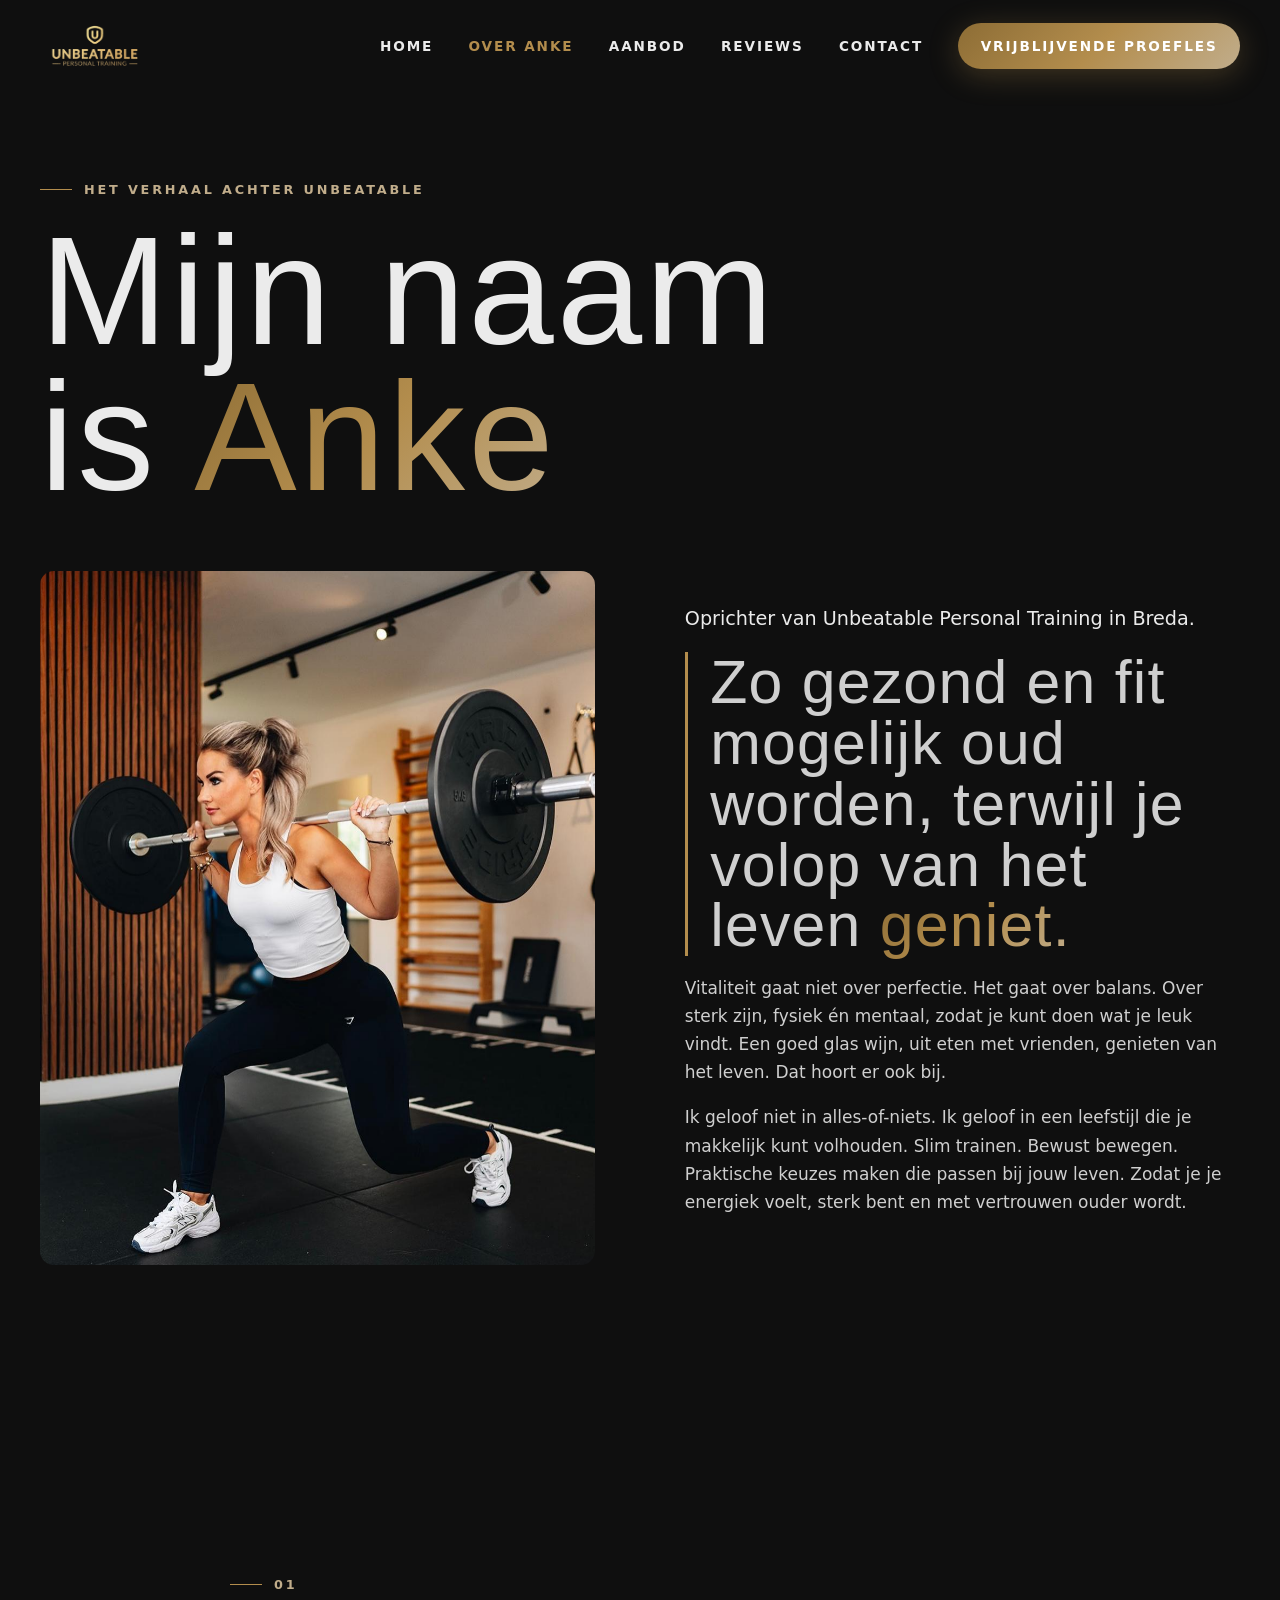
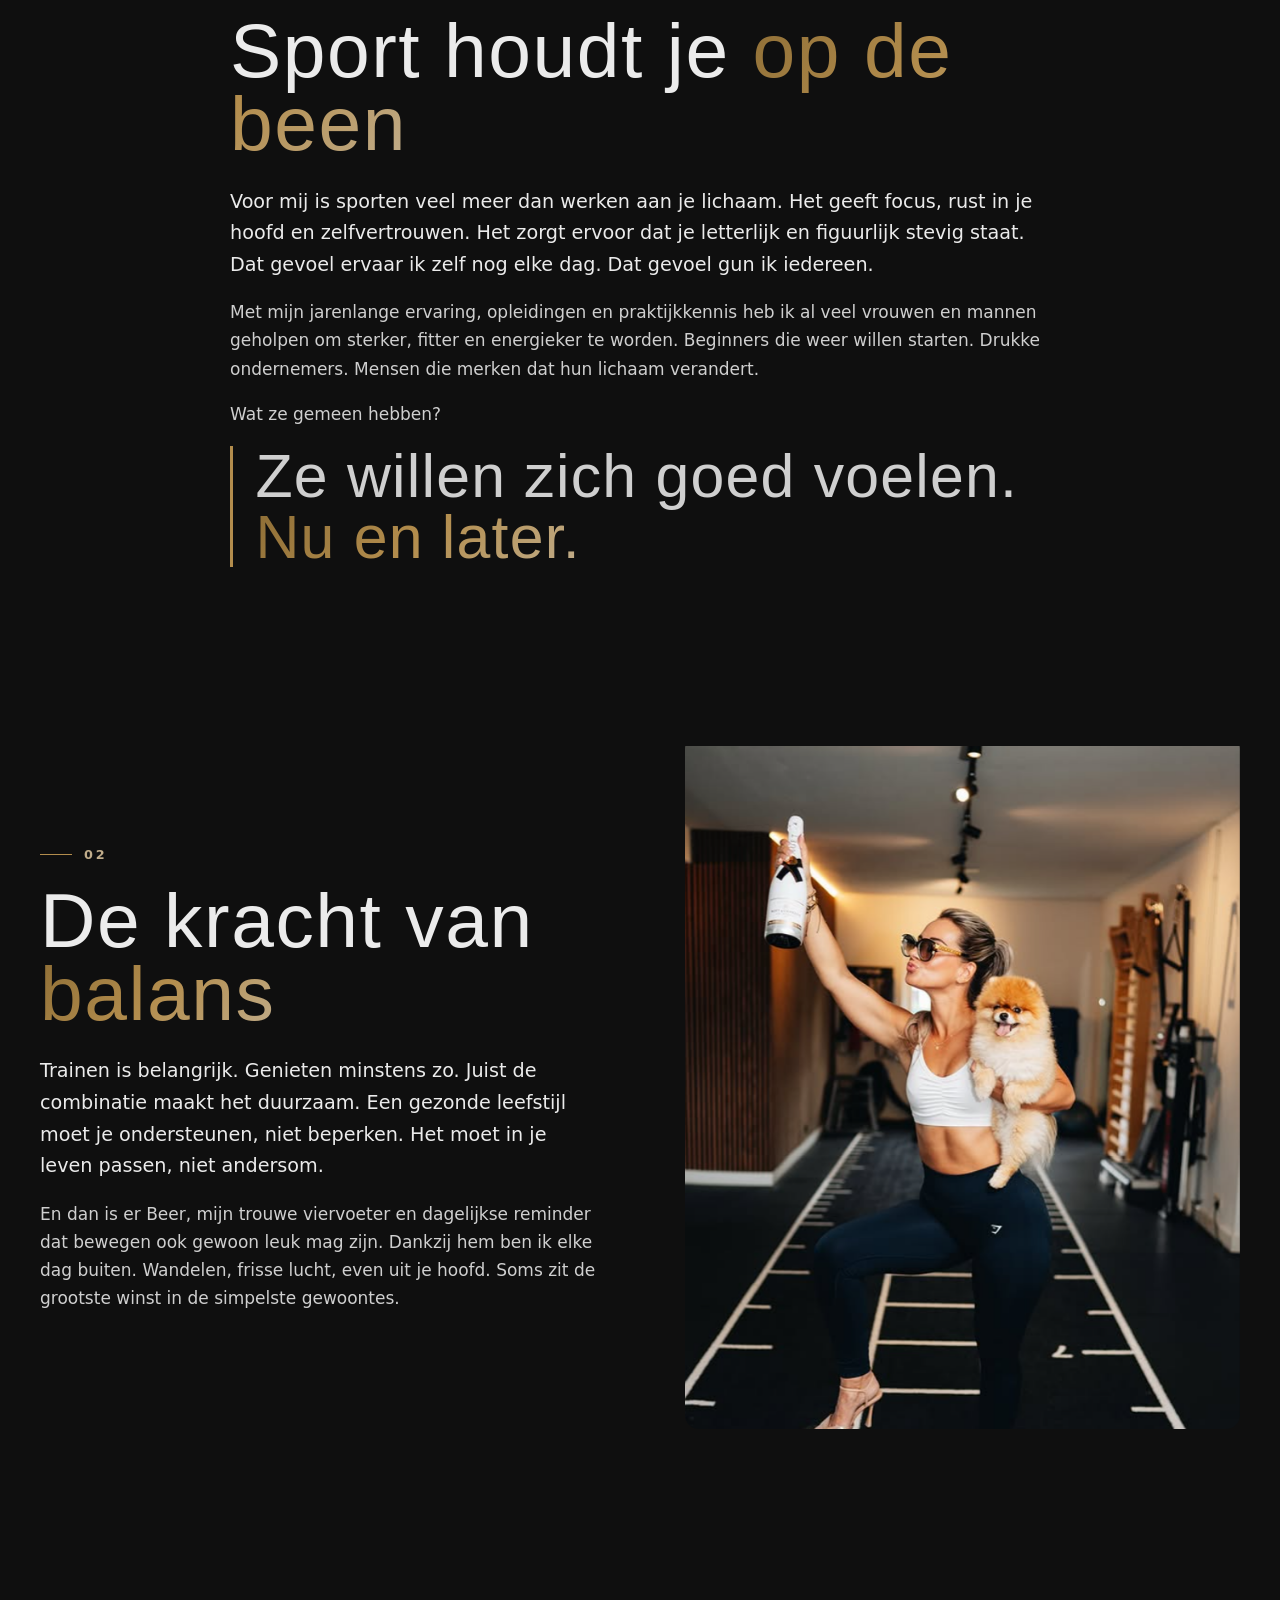
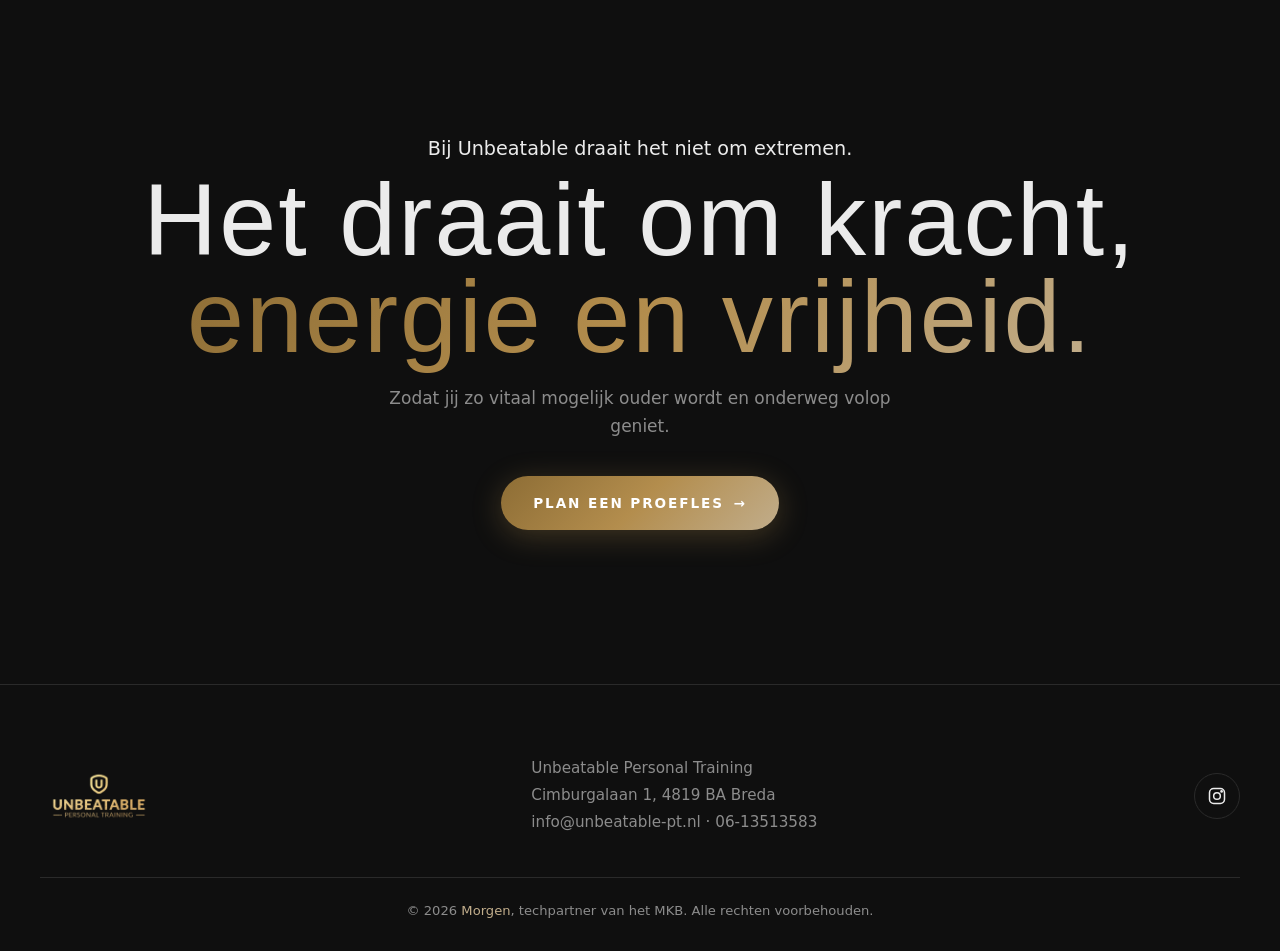
==== commit d2a5b75a: "Afsluitende balk op Over Anke: kop schuift niet meer over de tekst" ====
--- a/over-anke.html
+++ b/over-anke.html
@@ -87,7 +87,7 @@
       </div>
     </section>
 
-    <section class="cta-band why">
+    <section class="cta-band">
       <div class="wrap">
         <p class="reveal" style="color:var(--text);font-size:1.2rem;margin-bottom:.4rem">Bij Unbeatable draait het niet om extremen.</p>
         <h2 class="reveal" data-delay="1">Het draait om kracht,<br><span class="gold-text">energie en vrijheid.</span></h2>
--- a/css/style.css
+++ b/css/style.css
@@ -160,15 +160,6 @@
 @keyframes fadeUp { from { opacity: 0; transform: translateY(20px); } to { opacity: 1; transform: none; } }
 .hero__cta { display: flex; gap: 1rem; justify-content: center; flex-wrap: wrap; }
 
-.scroll-hint {
-  position: absolute; bottom: 28px; left: 50%; transform: translateX(-50%);
-  width: 26px; height: 42px; border: 1.5px solid rgba(255,255,255,.4); border-radius: 20px;
-}
-.scroll-hint::after {
-  content: ""; position: absolute; top: 8px; left: 50%; width: 3px; height: 8px; margin-left: -1.5px;
-  background: var(--gold); border-radius: 3px; animation: scrolly 1.8s infinite;
-}
-@keyframes scrolly { 0% { opacity: 0; transform: translateY(0); } 30% { opacity: 1; } 100% { opacity: 0; transform: translateY(14px); } }
 
 /* ---------- Split (welkom / over) ---------- */
 .split { display: grid; grid-template-columns: 1fr 1fr; gap: clamp(40px, 7vw, 100px); align-items: center; }
